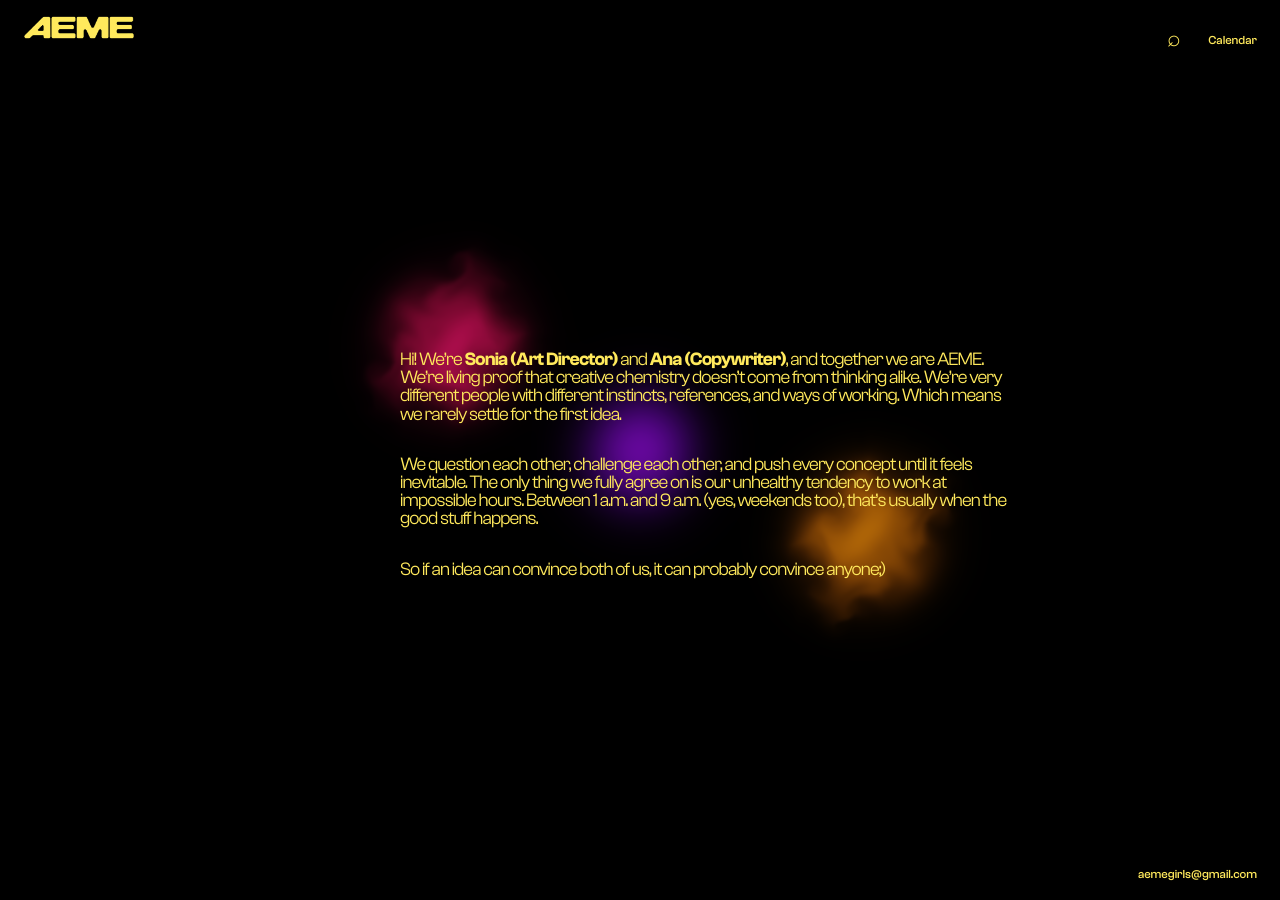
==== about.html @ 3af4abc3 "portfolio web" ====
<!DOCTYPE html>
<html lang="en">
<head>
  <meta charset="UTF-8">
  <meta name="viewport" content="width=device-width, initial-scale=1.0">
  <title>AEME — About</title>
  <link rel="stylesheet" href="CSS/reset.css">
  <link rel="stylesheet" href="CSS/variables.css">
  <link rel="stylesheet" href="CSS/global.css">
  <link rel="stylesheet" href="CSS/base.css">
  <link rel="stylesheet" href="CSS/about.css">
  <link rel="stylesheet" href="CSS/search.css">
</head>
<body>

  <section class="aboutPage" id="about">
    <canvas class="aboutFluid" id="aboutFluid" aria-hidden="true"></canvas>

    <div class="aboutFrame">
    <header class="aboutHeader">
      <div class="aboutBrand">
        <a href="index.html" aria-label="AEME home">
          <img class="aboutLogo"
               src="Assets/Icons/aeme%20logo%20amarillo.png"
               alt="AEME">
        </a>
      </div>

      <nav class="aboutNav" aria-label="Main navigation">
        <button class="aboutSearchButton" type="button" aria-label="Search" title="Search projects">⌕</button>
        <a href="index.html">Calendar</a>
      </nav>
    </header>

    <main class="aboutMain">
      <div class="aboutCollage" id="anaAboutCollage" aria-hidden="true">
        <img
          class="aboutAnaImage"
          src="Assets/Images/Ana%201%20About.png"
          alt=""
        >
      </div>
      <div class="aboutCollageTwo" id="soniaAboutCollage" aria-hidden="true">
        <img
          class="aboutSoniaImage"
          src="Assets/Images/Sonia 1 About.png"
          alt=""
        >
      </div>

      <div class="aboutCopy">
        <div class="aboutFloat">
        <p class="aboutLine">
          Hi! We’re <strong class="aboutNameTrigger" data-about-image="soniaAboutCollage" tabindex="0">Sonia (Art Director)</strong> and <strong class="aboutNameTrigger" data-about-image="anaAboutCollage" tabindex="0">Ana (Copywriter)</strong>,
          and together we are AEME. We’re living proof that creative chemistry doesn’t come
          from thinking alike. We’re very different people with different instincts,
          references, and ways of working. Which means we rarely settle for the first idea.
        </p>

        <p class="aboutLine">
          We question each other, challenge each other, and push every concept until it feels
          inevitable. The only thing we fully agree on is our unhealthy tendency to work at
          impossible hours. Between 1 a.m. and 9 a.m. (yes, weekends too), that’s usually when
          the good stuff happens.
        </p>

        <p class="aboutLine">
          So if an idea can convince both of us, it can probably convince anyone;)
        </p>
        </div>
      </div>
    </main>

    <footer class="aboutFooter">
      <a class="aboutEmail" href="mailto:aemegirls@gmail.com">aemegirls@gmail.com</a>
    </footer>
    </div>
  </section>

  <script src="JS/data.js"></script>
  <script src="JS/fluid.js"></script>
  <script src="JS/search.js"></script>
  <script src="JS/about-hover.js"></script>
</body>
</html>
---- CSS/variables.css ----
:root {
  --background: #FAFAFA;
  --navy: #00012D;
  --teal: #005066;
  --orange: #F58600;
  --yellow: #FFE95C;
  --pink: #FF5AA5;
  --white: #FFFFFF;

  --page-max: 1439px;
  --page-pad: 20px;
  --sidebar-width: 128px;
  --column-gap: 12px;

  --card-radius: 27px;
  --grid-line: rgba(0, 1, 45, 0.58);

  --radius-calendar: 31px;
  --radius-button: 25px;

  --clash: "Clash Grotesk", Arial, sans-serif;
  --inter: "Inter", Arial, sans-serif;
  --long-cang: "Long Cang", cursive;
}
---- CSS/global.css ----
/*
  ARREGLADO: antes apuntaba a archivos .otf que no existen
  (ClashGrotesk-Regular.otf, Inter-Regular.ttf...).
  Ahora apunta a los .ttf reales que están dentro de /Fonts.
  Si en el futuro cambias el nombre de un archivo de fuente,
  solo tienes que actualizar la ruta correspondiente aquí abajo.
*/

@font-face {
  font-family: "Clash Grotesk";
  src: url("../Fonts/ClashGrotesk-Extralight.ttf") format("truetype");
  font-weight: 200;
  font-style: normal;
  font-display: swap;
}

@font-face {
  font-family: "Clash Grotesk";
  src: url("../Fonts/ClashGrotesk-Light.ttf") format("truetype");
  font-weight: 300;
  font-style: normal;
  font-display: swap;
}

@font-face {
  font-family: "Clash Grotesk";
  src: url("../Fonts/ClashGrotesk-Regular.ttf") format("truetype");
  font-weight: 400;
  font-style: normal;
  font-display: swap;
}

@font-face {
  font-family: "Clash Grotesk";
  src: url("../Fonts/ClashGrotesk-Medium.ttf") format("truetype");
  font-weight: 500;
  font-style: normal;
  font-display: swap;
}

@font-face {
  font-family: "Clash Grotesk";
  src: url("../Fonts/ClashGrotesk-Semibold.ttf") format("truetype");
  font-weight: 600;
  font-style: normal;
  font-display: swap;
}

@font-face {
  font-family: "Clash Grotesk";
  src: url("../Fonts/ClashGrotesk-Bold.ttf") format("truetype");
  font-weight: 700;
  font-style: normal;
  font-display: swap;
}

@font-face {
  font-family: "Inter";
  src: url("../Fonts/Inter_18pt-Light.ttf") format("truetype");
  font-weight: 300;
  font-style: normal;
  font-display: swap;
}

@font-face {
  font-family: "Inter";
  src: url("../Fonts/Inter_18pt-Regular.ttf") format("truetype");
  font-weight: 400;
  font-style: normal;
  font-display: swap;
}

@font-face {
  font-family: "Inter";
  src: url("../Fonts/Inter_18pt-Medium.ttf") format("truetype");
  font-weight: 500;
  font-style: normal;
  font-display: swap;
}

@font-face {
  font-family: "Long Cang";
  src: url("../Fonts/LongCang-Regular.ttf") format("truetype");
  font-weight: 400;
  font-style: normal;
  font-display: swap;
}

body {
  background: var(--background);
  color: var(--navy);
  font-family: var(--clash);
  -webkit-font-smoothing: antialiased;
  text-rendering: geometricPrecision;
}
---- CSS/base.css ----
body {
  min-width: 320px;
}

.page {
  width: 100%;
  max-width: var(--page-max);
  min-height: 100vh;
  margin: 0 auto;
  padding: 9px 20px 10px;
  display: grid;
  grid-template-columns: var(--sidebar-width) minmax(0, 1fr);
  column-gap: var(--column-gap);
}

.main {
  min-width: 0;
  display: flex;
  flex-direction: column;
}

.brand {
  height: 46px;
  display: flex;
  align-items: flex-start;
  padding-top: 2px;
}

.logo {
  width: 118px;
  height: auto;
  object-fit: contain;
  object-position: left top;
}

.logoFallback {
  display: none;
  font-family: var(--clash);
  font-size: 30px;
  line-height: 1;
  font-weight: 700;
  letter-spacing: -1.5px;
}

.topbar {
  height: 46px;
  display: flex;
  align-items: flex-start;
  justify-content: space-between;
  padding: 7px 3px 0 0;
}

.dateTitle {
  display: flex;
  align-items: baseline;
  gap: 11px;
  line-height: 1;
}

.month {
  font-size: 25px;
  font-weight: 600;
  letter-spacing: -0.8px;
}

.year {
  font-size: 24px;
  font-weight: 400;
  letter-spacing: -0.6px;
}

.topNav {
  display: flex;
  align-items: center;
  gap: 27px;
  padding-top: 2px;
  font-size: 12px;
  font-weight: 500;
}

.topNav a,
.searchButton {
  color: var(--navy);
}

.searchButton {
  padding: 0;
  background: transparent;
  font-size: 23px;
  line-height: 1;
  cursor: pointer;
  transform: translateY(-1px);
}
---- CSS/about.css ----
/* ABOUT — same spacing / typography system as Home */
.aboutPage {
  width: 100vw;
  max-width: none;
  min-height: 100vh;
  margin: 0;
  padding: 0;
  position: relative;
  overflow: hidden;
  background: #08000b;
  color: var(--yellow);
  isolation: isolate;
}

.aboutPage::before {
  content: "";
  position: fixed;
  inset: 0;
  z-index: -2;
  background: #08000b;
}

.aboutFluidFallback{
  position:fixed;
  inset:0;
  z-index:-2;
  overflow:hidden;
  pointer-events:none;
  background:#08000b;
}
.aboutFluidFallback .fluidBlob{
  position:absolute;
  width:58vmax;
  height:58vmax;
  border-radius:46% 54% 62% 38% / 52% 44% 56% 48%;
  filter:blur(42px) saturate(1.35);
  opacity:.82;
  mix-blend-mode:screen;
  transform:translate3d(-50%,-50%,0);
  will-change:transform;
}
.aboutFluidFallback .fluidBlob.one{
  background:radial-gradient(circle at 58% 44%, #ff007d 0 12%, #7c00ff 34%, rgba(50,0,180,.4) 58%, transparent 74%);
}
.aboutFluidFallback .fluidBlob.two{
  background:radial-gradient(circle at 45% 50%, #ff2b00 0 13%, #ff7a00 32%, #ff005e 54%, transparent 74%);
}
.aboutFluidFallback .fluidBlob.three{
  background:radial-gradient(circle at 50% 50%, #6c00ff 0 14%, #bb00ff 36%, rgba(255,0,100,.38) 55%, transparent 74%);
}

.aboutFluid {
  position: fixed;
  inset: 0;
  width: 100%;
  height: 100%;
  display: block;
  z-index: -1;
  background: transparent;
}



.aboutFrame {
  width: 100%;
  max-width: var(--page-max);
  min-height: 100vh;
  margin: 0 auto;
  padding: 9px var(--page-pad) 10px;
  position: relative;
  z-index: 1;
}

.aboutHeader {
  height: 46px;
  display: grid;
  grid-template-columns: var(--sidebar-width) minmax(0, 1fr);
  column-gap: var(--column-gap);
  align-items: flex-start;
  padding: 7px 3px 0 0;
  position: relative;
  z-index: 5;
}

.aboutBrand {
  height: 46px;
  display: flex;
  align-items: flex-start;
}

.aboutLogo {
  width: 118px;
  height: auto;
  display: block;
  object-fit: contain;
  object-position: left top;
}

.aboutNav {
  height: 46px;
  display: flex;
  align-items: center;
  justify-content: flex-end;
  gap: 27px;
  padding-top: 2px;
  font-size: 12px;
  font-weight: 500;
  line-height: 1;
}

.aboutNav a,
.aboutSearchButton {
  color: var(--yellow);
}

.aboutSearchButton {
  padding: 0;
  border: 0;
  background: transparent;
  color: var(--yellow);
  font-family: var(--clash);
  font-size: 23px;
  line-height: 1;
  cursor: pointer;
  transform: translateY(-1px);
}

.aboutNav a:hover,
.aboutNav a:focus-visible,
.aboutSearchButton:hover,
.aboutSearchButton:focus-visible {
  color: var(--yellow);
  text-decoration: none;
}

/* no underline / no pseudo-line on navigation */

.aboutMain {
  min-height: calc(100vh - 65px);
  display: grid;
  grid-template-columns: var(--sidebar-width) minmax(0, 1fr);
  column-gap: var(--column-gap);
  position: relative;
  z-index: 3;
}

.aboutCollage {
  position: absolute;
  left: -8%;
  top: 50%;
  width: 60%;
  z-index: 2;
  pointer-events: none;
  transform: translateY(-50%) rotate(-5deg);
  filter: drop-shadow(0 20px 24px rgba(0, 0, 0, .38));
  animation: aboutAnaFloat 8s ease-in-out infinite;
  will-change: transform;
}

.aboutAnaImage {
  display: block;
  width: 100%;
  height: auto;
}

.aboutCollageTwo {
  position: absolute;
  right: -12%;
  top: 50%;
  width: 60%;
  z-index: 2;
  pointer-events: none;
  transform: translateY(-50%) rotate(-5deg);
  filter: drop-shadow(0 20px 24px rgba(0, 0, 0, .38));
  animation: aboutAnaFloat 8s ease-in-out infinite;
  will-change: transform;
}

.aboutSoniaImage {
  display: block;
  width: 100%;
  height: auto;
}

@keyframes aboutAnaFloat {
  0%, 100% { transform: translateY(-50%) rotate(-5deg); }
  30% { transform: translateY(calc(-50% - 8px)) rotate(-4.3deg); }
  65% { transform: translateY(calc(-50% + 5px)) rotate(-5.8deg); }
}

.aboutCopy {
  grid-column: 2;
  width: min(620px, 62vw);
  justify-self: center;
  align-self: center;
  margin-top: -2vh;
  color: var(--yellow);
  transform: translate3d(var(--copy-x, 0px), var(--copy-y, 0px), 0);
  /* El suavizado ya lo hace fluid.js frame a frame (lerp), así que aquí
     no hace falta transition — evita un doble "amortiguado" que se nota tosco. */
}

/*
  Flotación suave y continua, como si el texto estuviera en la
  superficie del líquido del fondo. Va en un wrapper interno para no
  chocar con el translate3d de arriba (que sigue al ratón/fluido).
*/
.aboutFloat {
  animation: aboutFloatDrift 7s ease-in-out infinite;
  will-change: transform;
}

@keyframes aboutFloatDrift {
  0%   { transform: translateY(0px) rotate(0deg); }
  25%  { transform: translateY(-7px) rotate(-0.35deg); }
  50%  { transform: translateY(2px) rotate(0.2deg); }
  75%  { transform: translateY(-4px) rotate(0.3deg); }
  100% { transform: translateY(0px) rotate(0deg); }
}

.aboutCopy p {
  margin: 0 0 32px;
  font-family: var(--clash);
  color: var(--yellow);
  font-size: clamp(18px, 1.45vw, 23px);
  font-weight: 400;
  line-height: .98;
  letter-spacing: -.045em;
}

.aboutCopy p:last-child {
  margin-bottom: 0;
}

.aboutCopy strong {
  font-weight: 600;
}

.aboutLine {
  opacity: 0;
  filter: blur(10px);
  transform: translateY(15px);
  animation: aboutReveal .8s cubic-bezier(.16,1,.3,1) forwards;
}

.aboutLine:nth-child(1) { animation-delay: .12s; }
.aboutLine:nth-child(2) { animation-delay: .24s; }
.aboutLine:nth-child(3) { animation-delay: .36s; }

@keyframes aboutReveal {
  to {
    opacity: 1;
    filter: blur(0);
    transform: translateY(0);
  }
}

.aboutFooter {
  position: absolute;
  right: 23px;
  bottom: 17px;
  z-index: 5;
}

.aboutEmail {
  color: var(--yellow);
  text-decoration: none;
  font-family: var(--clash);
  font-size: 12px;
  font-weight: 500;
  line-height: 1;
}

.aboutEmail:hover,
.aboutEmail:focus-visible {
  color: var(--yellow);
  text-decoration: none;
}

/* keep the exact same small-screen logic as the existing project */
@media (max-width: 900px) {
  .aboutFrame {
    padding-left: 12px;
    padding-right: 12px;
  }

  .aboutHeader,
  .aboutMain {
    grid-template-columns: 115px minmax(0, 1fr);
    column-gap: 10px;
  }

  .aboutCopy {
    width: min(620px, 70vw);
  }
}

@media (max-width: 900px) {
  .aboutCollage {
    left: 18px;
    width: clamp(175px, 24vw, 250px);
    opacity: .92;
  }
}

@media (max-width: 650px) {
  .aboutCollage {
    position: relative;
    left: auto;
    top: auto;
    width: min(72vw, 285px);
    margin: 4vh auto 2vh;
    transform: rotate(-4deg);
    animation: aboutAnaFloatMobile 8s ease-in-out infinite;
  }

  @keyframes aboutAnaFloatMobile {
    0%, 100% { transform: rotate(-4deg) translateY(0); }
    30% { transform: rotate(-3.3deg) translateY(-6px); }
    65% { transform: rotate(-4.8deg) translateY(4px); }
  }

  .aboutCopy {
    display: flex;
    flex-direction: column;
  }

  .aboutCollage + .aboutCopy {
    margin-top: 0;
  }

  .aboutFrame {
    min-height: 100svh;
    padding: 10px;
  }

  .aboutHeader {
    height: 42px;
    grid-template-columns: 1fr auto;
    column-gap: 0;
  }

  .aboutBrand {
    height: 42px;
  }

  .aboutLogo {
    width: 94px;
  }

  .aboutNav {
    height: 42px;
    padding-top: 7px;
    gap: 18px;
    font-size: 11px;
  }

  .aboutMain {
    display: block;
    min-height: calc(100svh - 52px);
  }

  .aboutCopy {
    width: 100%;
    padding: 0 16px;
    margin-top: 0;
  }

  .aboutCopy p {
    font-size: 18px;
    line-height: 1;
    margin-bottom: 25px;
  }

  .aboutFooter {
    right: 13px;
    bottom: 14px;
  }

  .aboutEmail {
    font-size: 11px;
  }
}

@media (prefers-reduced-motion: reduce) {
  .aboutCollage {
    animation: none !important;
    transform: translateY(-50%) rotate(-5deg) !important;
  }
  .aboutCopy {
    transform: none !important;
  }
  .aboutFloat {
    animation: none !important;
    transform: none !important;
  }
  .aboutLine {
    animation: none;
    opacity: 1;
    filter: none;
    transform: none;
  }
}


/* The fluid is viewport-wide; all portfolio UI stays inside the same
   1439px page grid used by Home. */
@media (min-width: 901px) {
  .aboutFrame {
    min-height: 100vh;
  }
}

/* Project search — el tamaño/posición del botón ya se define arriba,
   igual que en Home. Aquí solo se mantiene el color en hover. */
.aboutSearchButton:hover{color:var(--yellow);}

.searchOverlay{
  position:fixed;
  inset:0;
  z-index:100;
  display:flex;
  align-items:flex-start;
  justify-content:center;
  padding-top:88px;
  background:rgba(0,0,0,.18);
  backdrop-filter:blur(4px);
  opacity:0;
  visibility:hidden;
  pointer-events:none;
  transition:opacity .18s ease, visibility .18s ease;
}
.searchOverlay.isOpen{
  opacity:1;
  visibility:visible;
  pointer-events:auto;
}
.searchPanel{
  width:min(560px,calc(100vw - 40px));
  background:var(--yellow);
  color:var(--navy);
  padding:20px;
  position:relative;
  box-shadow:0 12px 50px rgba(0,0,0,.25);
}
.searchClose{
  position:absolute;
  right:14px;top:10px;
  border:0;background:none;
  font:inherit;font-size:22px;
  color:var(--navy);cursor:pointer;
}
.searchLabel{
  display:block;
  font-size:11px;
  margin-bottom:8px;
  text-transform:uppercase;
}
.projectSearch{
  width:100%;
  box-sizing:border-box;
  border:0;
  border-bottom:1px solid var(--navy);
  background:transparent;
  color:var(--navy);
  font:inherit;
  font-size:22px;
  padding:5px 0 8px;
  outline:none;
}
.projectSearch::placeholder{color:rgba(0,35,48,.48);}
.searchResults{
  margin-top:14px;
  max-height:55vh;
  overflow:auto;
}
.searchResult{
  display:flex;
  justify-content:space-between;
  gap:20px;
  width:100%;
  border:0;
  background:transparent;
  color:var(--navy);
  text-align:left;
  font:inherit;
  padding:10px 0;
  cursor:pointer;
  border-bottom:1px solid rgba(0,35,48,.16);
}
.searchResult:hover{padding-left:6px;}
.searchResultMeta{opacity:.55;font-size:11px;white-space:nowrap;}
.searchEmpty{font-size:13px;opacity:.65;padding:12px 0;}
@media(max-width:650px){
  .searchOverlay{padding-top:70px;}
  .searchPanel{width:calc(100vw - 28px);padding:16px;}
  .projectSearch{font-size:19px;}
}


/* About collage: each image keeps its original size and floating animation,
   but stays hidden until its corresponding name is hovered or focused. */
.aboutCollage,
.aboutCollageTwo {
  opacity: 0;
  visibility: hidden;
  transition: opacity 180ms ease, visibility 0s linear 180ms;
}

.aboutCollage.isVisible,
.aboutCollageTwo.isVisible {
  opacity: 1;
  visibility: visible;
  transition: opacity 180ms ease;
}

.aboutNameTrigger {
  cursor: pointer;
  transition: color 160ms ease;
}

.aboutNameTrigger:hover,
.aboutNameTrigger:focus-visible {
  color: #ff00a8;
  outline: none;
}
---- CSS/search.css ----
/* Shared project search */
.searchOverlay { position:fixed; inset:0; z-index:1000; display:flex; align-items:flex-start; justify-content:center; padding-top:88px; background:rgba(0,0,0,.18); backdrop-filter:blur(4px); opacity:0; visibility:hidden; pointer-events:none; transition:opacity .18s ease, visibility .18s ease; }
.searchOverlay.isOpen { opacity:1; visibility:visible; pointer-events:auto; }
.searchPanel { width:min(560px,calc(100vw - 40px)); background:var(--yellow); color:var(--navy); padding:20px; position:relative; box-shadow:0 12px 50px rgba(0,0,0,.25); }
.searchClose { position:absolute; right:14px; top:10px; border:0; background:none; font:inherit; font-size:22px; color:var(--navy); cursor:pointer; }
.searchLabel { display:block; font-size:11px; margin-bottom:8px; text-transform:uppercase; }
.projectSearch { width:100%; box-sizing:border-box; border:0; border-bottom:1px solid var(--navy); background:transparent; color:var(--navy); font:inherit; font-size:22px; padding:5px 0 8px; outline:none; }
.projectSearch::placeholder { color:rgba(0,35,48,.48); }
.searchResults { margin-top:14px; max-height:55vh; overflow:auto; }
.searchResult { display:flex; justify-content:space-between; gap:20px; width:100%; box-sizing:border-box; background:transparent; color:var(--navy); text-align:left; text-decoration:none; font:inherit; padding:10px 0; cursor:pointer; border:0; border-bottom:1px solid rgba(0,35,48,.16); transition:padding-left .16s ease; }
.searchResult:hover { padding-left:6px; }
.searchResultMeta { opacity:.55; font-size:11px; white-space:nowrap; }
.searchEmpty { font-size:13px; opacity:.65; padding:12px 0; }
@media(max-width:650px){ .searchOverlay{padding-top:70px;} .searchPanel{width:calc(100vw - 28px);padding:16px;} .projectSearch{font-size:19px;} }
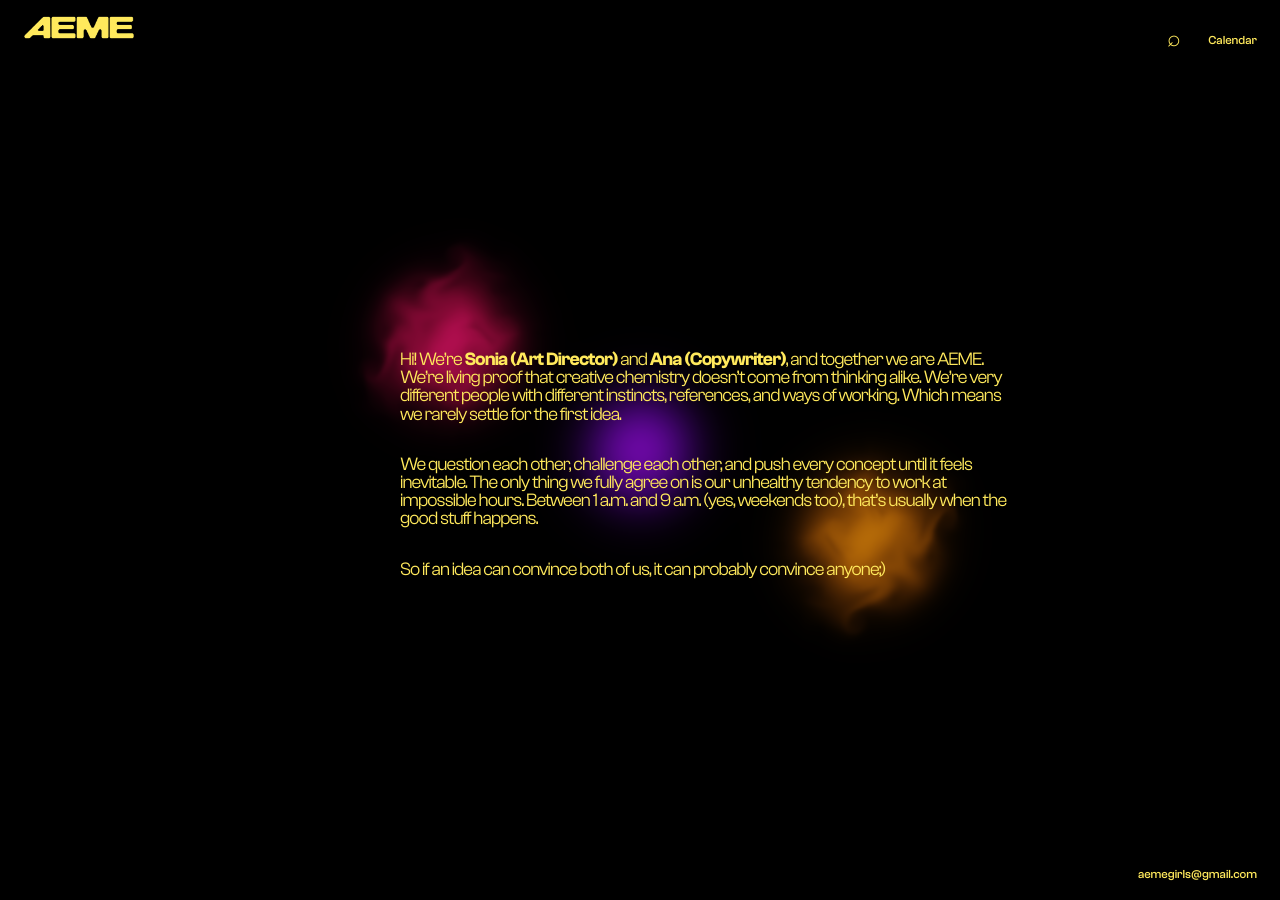
==== commit ef71f2f2: "Logo mini web" ====
--- a/about.html
+++ b/about.html
@@ -3,6 +3,7 @@
 <head>
   <meta charset="UTF-8">
   <meta name="viewport" content="width=device-width, initial-scale=1.0">
+  <link rel="icon" type="image/png" href="assets/Icons/logo para web 2.png">
   <title>AEME — About</title>
   <link rel="stylesheet" href="CSS/reset.css">
   <link rel="stylesheet" href="CSS/variables.css">
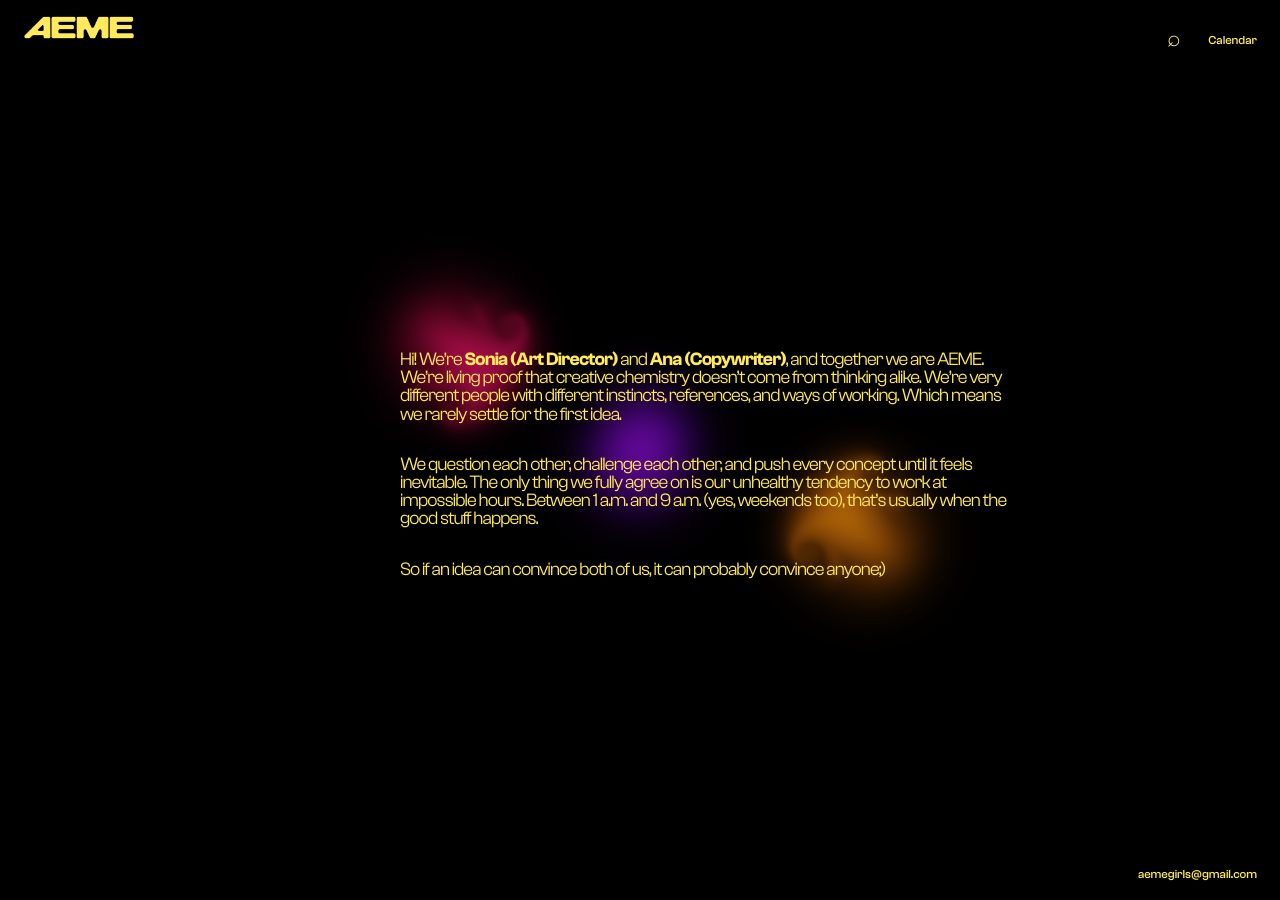
==== commit ea2f0ec8: "minilogo" ====
--- a/about.html
+++ b/about.html
@@ -1,9 +1,9 @@
 <!DOCTYPE html>
 <html lang="en">
 <head>
+  <link rel="icon" type="image/png" href="assets/Icons/logo para web 2.png">
   <meta charset="UTF-8">
   <meta name="viewport" content="width=device-width, initial-scale=1.0">
-  <link rel="icon" type="image/png" href="assets/Icons/logo para web 2.png">
   <title>AEME — About</title>
   <link rel="stylesheet" href="CSS/reset.css">
   <link rel="stylesheet" href="CSS/variables.css">
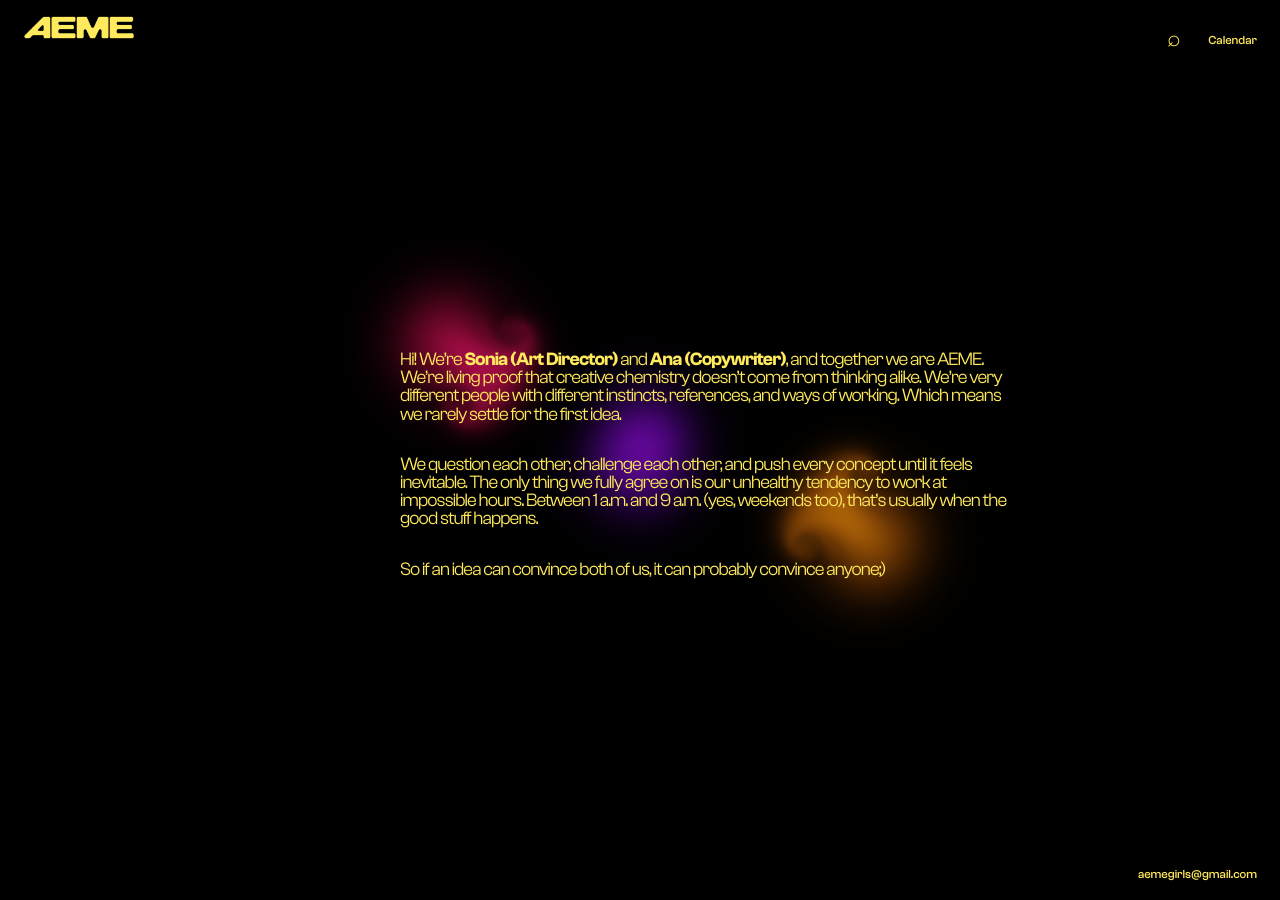
==== commit b3673058: "logo web" ====
--- a/about.html
+++ b/about.html
@@ -1,7 +1,7 @@
 <!DOCTYPE html>
 <html lang="en">
 <head>
-  <link rel="icon" type="image/png" href="assets/Icons/logo para web 2.png">
+  <link rel="icon" type="image/png" href="assets/Icons/logo%20para%20web%202.png">
   <meta charset="UTF-8">
   <meta name="viewport" content="width=device-width, initial-scale=1.0">
   <title>AEME — About</title>
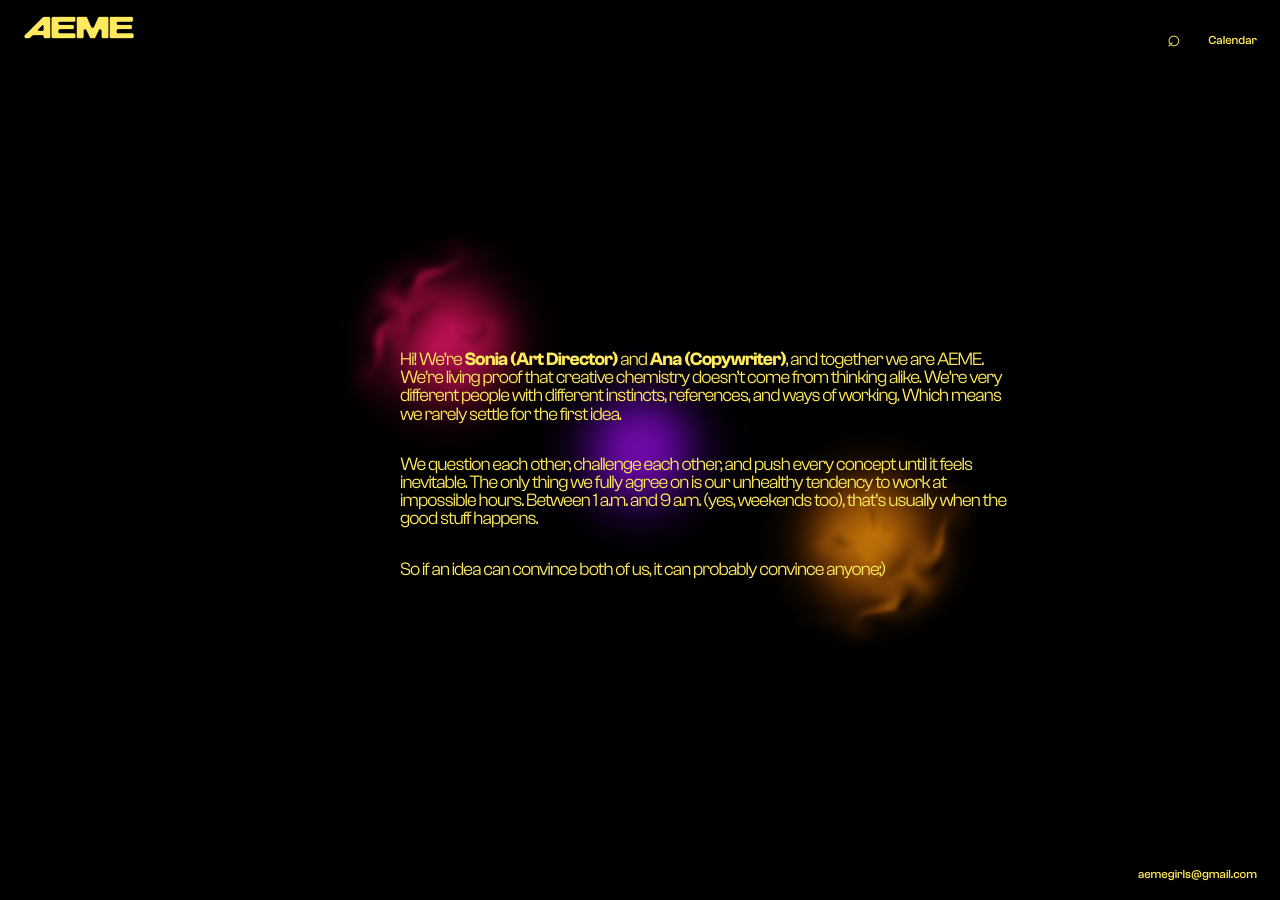
==== commit e571445e: "logo web" ====
--- a/about.html
+++ b/about.html
@@ -1,7 +1,7 @@
 <!DOCTYPE html>
 <html lang="en">
 <head>
-  <link rel="icon" type="image/png" href="assets/Icons/logo%20para%20web%202.png">
+  <link rel="icon" type="image/png" href="Assets/Icons/logo para web 2.png">
   <meta charset="UTF-8">
   <meta name="viewport" content="width=device-width, initial-scale=1.0">
   <title>AEME — About</title>
